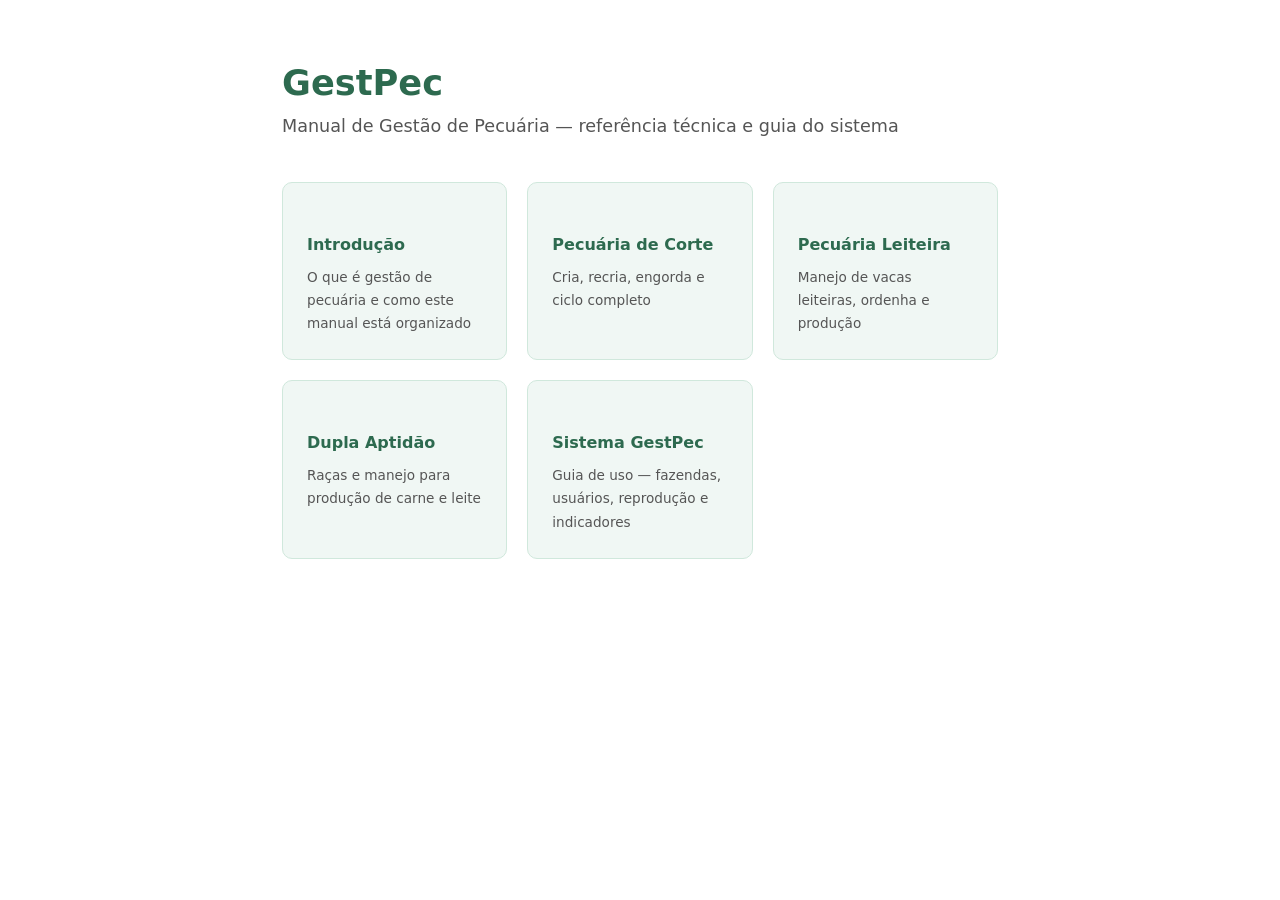
==== index.html @ adb8e8ca "Versão inicial — Manual GestPec Documentação do sistema em HTML estático cobrindo: fazendas/lotes, u" ====
<!DOCTYPE html>
<html lang="pt-BR">
<head>
  <meta charset="UTF-8">
  <meta name="viewport" content="width=device-width, initial-scale=1.0">
  <title>GestPec — Manual de Gestão de Pecuária</title>
  <link rel="stylesheet" href="assets/style.css">
  <style>
    .home { max-width: 780px; margin: 60px auto; padding: 0 32px; }
    .home h1 { font-size: 2.2rem; margin-bottom: 6px; }
    .home .lead { font-size: 1.1rem; color: var(--texto-leve); margin-bottom: 40px; }
    .secoes { display: grid; grid-template-columns: repeat(auto-fit, minmax(220px, 1fr)); gap: 20px; }
    .secao { background: var(--verde-fundo); border: 1px solid var(--borda); border-radius: 10px; padding: 24px; text-decoration: none; color: inherit; display: block; transition: border-color 0.15s; }
    .secao:hover { border-color: var(--verde-claro); }
    .secao h3 { color: var(--verde); margin-bottom: 8px; }
    .secao p { font-size: 0.85rem; color: var(--texto-leve); margin: 0; }
  </style>
</head>
<body>
<div class="home">
  <h1>GestPec</h1>
  <p class="lead">Manual de Gestão de Pecuária — referência técnica e guia do sistema</p>

  <div class="secoes">
    <a class="secao" href="manual/introducao.html">
      <h3>Introdução</h3>
      <p>O que é gestão de pecuária e como este manual está organizado</p>
    </a>
    <a class="secao" href="manual/corte/index.html">
      <h3>Pecuária de Corte</h3>
      <p>Cria, recria, engorda e ciclo completo</p>
    </a>
    <a class="secao" href="manual/leite/index.html">
      <h3>Pecuária Leiteira</h3>
      <p>Manejo de vacas leiteiras, ordenha e produção</p>
    </a>
    <a class="secao" href="manual/dupla-aptidao/index.html">
      <h3>Dupla Aptidão</h3>
      <p>Raças e manejo para produção de carne e leite</p>
    </a>
    <a class="secao" href="manual/sistema/fazendas.html">
      <h3>Sistema GestPec</h3>
      <p>Guia de uso — fazendas, usuários, reprodução e indicadores</p>
    </a>
  </div>
</div>
</body>
</html>
---- assets/style.css ----
* {
  box-sizing: border-box;
  margin: 0;
  padding: 0;
}

:root {
  --verde: #2d6a4f;
  --verde-claro: #40916c;
  --verde-fundo: #f0f7f4;
  --marrom: #6b4226;
  --texto: #1a1a1a;
  --texto-leve: #555;
  --borda: #d0e8dc;
  --branco: #ffffff;
  --sidebar-width: 260px;
}

body {
  font-family: 'Segoe UI', system-ui, sans-serif;
  color: var(--texto);
  background: var(--branco);
  line-height: 1.7;
}

/* ── Layout ── */
.layout {
  display: flex;
  min-height: 100vh;
}

/* ── Sidebar ── */
.sidebar {
  width: var(--sidebar-width);
  background: var(--verde-fundo);
  border-right: 1px solid var(--borda);
  padding: 0;
  position: fixed;
  top: 0;
  left: 0;
  height: 100vh;
  overflow-y: auto;
  flex-shrink: 0;
}

.sidebar-logo {
  display: block;
  padding: 20px 20px 16px;
  background: var(--verde);
  color: var(--branco);
  text-decoration: none;
  font-weight: 700;
  font-size: 1rem;
  letter-spacing: 0.3px;
}

.sidebar-logo span {
  display: block;
  font-size: 0.7rem;
  font-weight: 400;
  opacity: 0.8;
  margin-top: 2px;
}

nav ul {
  list-style: none;
  padding: 12px 0;
}

nav ul li a {
  display: block;
  padding: 7px 20px;
  color: var(--texto);
  text-decoration: none;
  font-size: 0.88rem;
}

nav ul li a:hover {
  background: var(--borda);
  color: var(--verde);
}

nav ul li a.ativo {
  color: var(--verde);
  font-weight: 600;
  border-left: 3px solid var(--verde);
  padding-left: 17px;
}

.nav-grupo {
  padding: 14px 20px 4px;
  font-size: 0.72rem;
  font-weight: 700;
  text-transform: uppercase;
  letter-spacing: 0.8px;
  color: var(--texto-leve);
}

/* ── Conteúdo ── */
.conteudo {
  margin-left: var(--sidebar-width);
  flex: 1;
  padding: 48px 64px;
  max-width: 860px;
}

h1 {
  font-size: 1.9rem;
  color: var(--verde);
  margin-bottom: 8px;
  line-height: 1.3;
}

.subtitulo {
  color: var(--texto-leve);
  font-size: 1rem;
  margin-bottom: 32px;
  padding-bottom: 24px;
  border-bottom: 1px solid var(--borda);
}

h2 {
  font-size: 1.2rem;
  color: var(--verde);
  margin: 36px 0 12px;
}

h3 {
  font-size: 1rem;
  color: var(--marrom);
  margin: 24px 0 8px;
}

p {
  margin-bottom: 14px;
  color: var(--texto);
}

ul, ol {
  margin: 12px 0 16px 20px;
}

li {
  margin-bottom: 6px;
  font-size: 0.95rem;
}

/* ── Cards de destaque ── */
.cards {
  display: grid;
  grid-template-columns: repeat(auto-fit, minmax(200px, 1fr));
  gap: 16px;
  margin: 24px 0;
}

.card {
  background: var(--verde-fundo);
  border: 1px solid var(--borda);
  border-radius: 8px;
  padding: 20px;
}

.card h4 {
  color: var(--verde);
  font-size: 0.95rem;
  margin-bottom: 8px;
}

.card p {
  font-size: 0.85rem;
  color: var(--texto-leve);
  margin: 0;
}

/* ── Tabelas ── */
table {
  width: 100%;
  border-collapse: collapse;
  margin: 20px 0;
  font-size: 0.9rem;
}

th {
  background: var(--verde);
  color: var(--branco);
  padding: 10px 14px;
  text-align: left;
  font-weight: 600;
}

td {
  padding: 9px 14px;
  border-bottom: 1px solid var(--borda);
}

tr:nth-child(even) td {
  background: var(--verde-fundo);
}

/* ── Caixa de destaque ── */
.destaque {
  background: var(--verde-fundo);
  border-left: 4px solid var(--verde);
  padding: 16px 20px;
  border-radius: 0 6px 6px 0;
  margin: 20px 0;
}

.destaque p {
  margin: 0;
  font-size: 0.92rem;
}

/* ── Navegação entre páginas ── */
.nav-paginas {
  display: flex;
  justify-content: space-between;
  margin-top: 56px;
  padding-top: 24px;
  border-top: 1px solid var(--borda);
}

.nav-paginas a {
  color: var(--verde);
  text-decoration: none;
  font-size: 0.9rem;
  font-weight: 600;
}

.nav-paginas a:hover {
  text-decoration: underline;
}

/* ── Responsivo ── */
@media (max-width: 768px) {
  .sidebar {
    display: none;
  }
  .conteudo {
    margin-left: 0;
    padding: 24px 20px;
  }
}
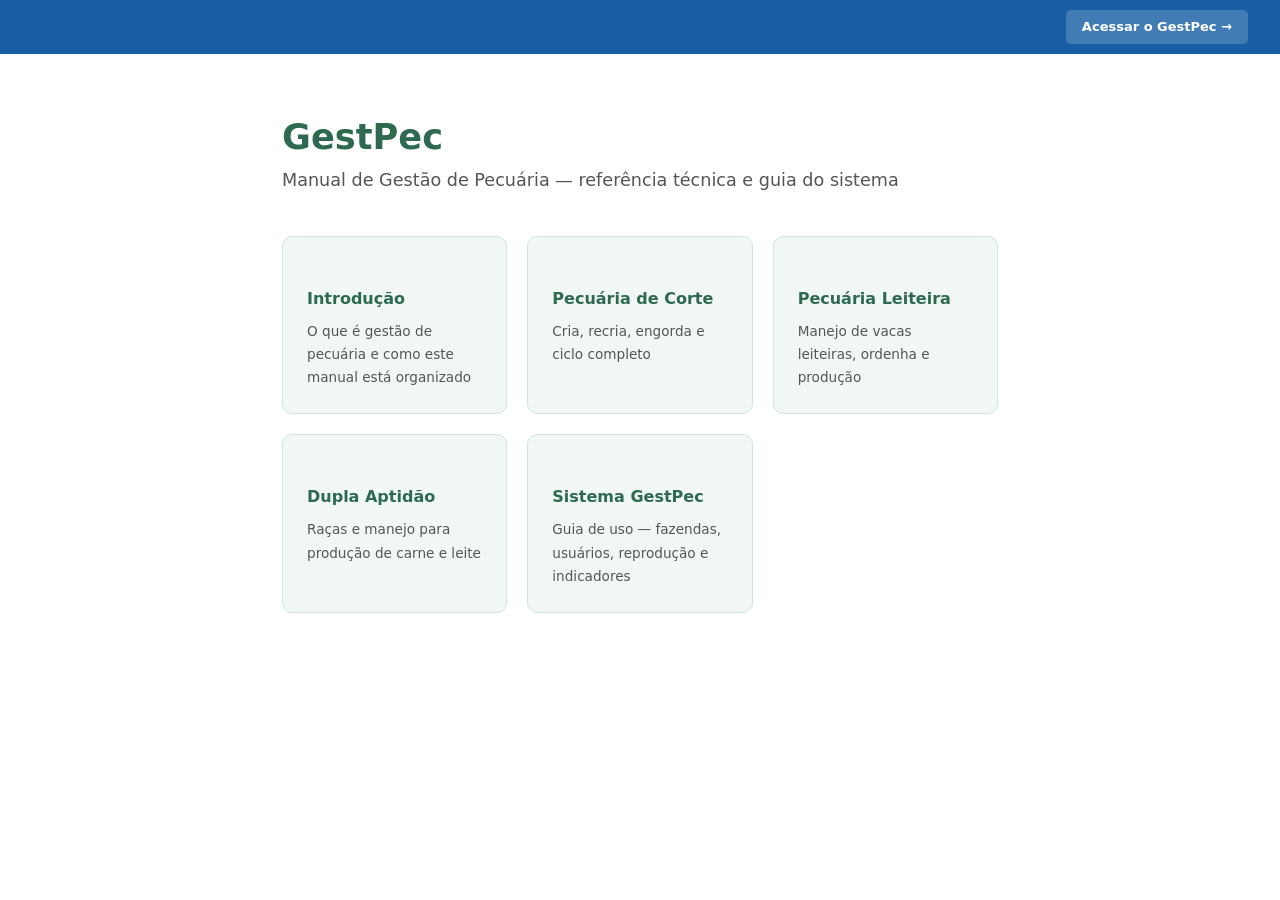
==== commit 194b364f: "feat: botão Acessar o GestPec no topo do manual" ====
--- a/index.html
+++ b/index.html
@@ -6,6 +6,9 @@
   <title>GestPec — Manual de Gestão de Pecuária</title>
   <link rel="stylesheet" href="assets/style.css">
   <style>
+    .topbar { background: #185fa5; padding: 10px 32px; display: flex; justify-content: flex-end; }
+    .topbar a { color: #fff; font-size: 13px; font-weight: 600; text-decoration: none; background: rgba(255,255,255,0.18); padding: 6px 16px; border-radius: 5px; transition: background 0.15s; }
+    .topbar a:hover { background: rgba(255,255,255,0.30); }
     .home { max-width: 780px; margin: 60px auto; padding: 0 32px; }
     .home h1 { font-size: 2.2rem; margin-bottom: 6px; }
     .home .lead { font-size: 1.1rem; color: var(--texto-leve); margin-bottom: 40px; }
@@ -17,6 +20,9 @@
   </style>
 </head>
 <body>
+<div class="topbar">
+  <a href="https://gestpec.mrj.com.br" target="_blank" rel="noopener">Acessar o GestPec →</a>
+</div>
 <div class="home">
   <h1>GestPec</h1>
   <p class="lead">Manual de Gestão de Pecuária — referência técnica e guia do sistema</p>
